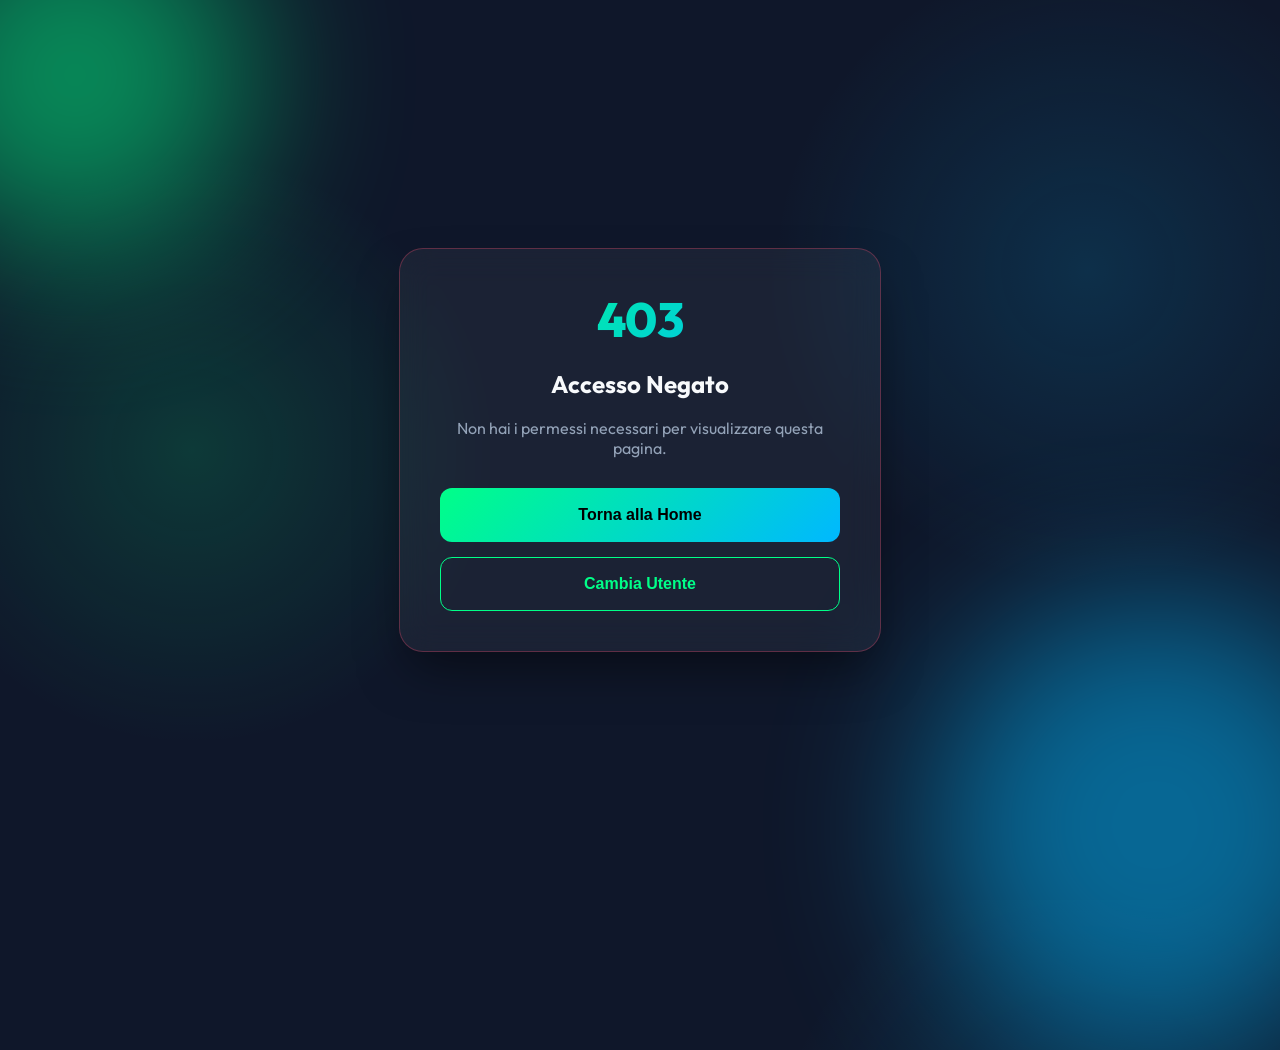
==== frontend/accesso_negato.html @ 78587882 "Frontend" ====
<!DOCTYPE html>
<html lang="it">
<head>
    <meta charset="UTF-8">
    <meta name="viewport" content="width=device-width, initial-scale=1.0">
    <title>Accesso Negato</title>
    <link href="https://fonts.googleapis.com/css2?family=Outfit:wght@300;400;600;800&display=swap" rel="stylesheet">
    <link rel="stylesheet" href="style.css">
</head>
<body style="align-items: center; justify-content: center; height: 100vh;">
    <div class="blob blob-1"></div>
    <div class="blob blob-2"></div>
    
    <div class="container" style="text-align: center; border-color: rgba(255, 77, 109, 0.3);">
        <h1 style="color: #ff4d6d; font-size: 3rem; margin-bottom: 10px;">403</h1>
        <h2>Accesso Negato</h2>
        <p style="color: var(--text-muted); margin-bottom: 30px;">Non hai i permessi necessari per visualizzare questa pagina.</p>
        
        <button onclick="window.location.href='index.html'" style="margin-bottom: 15px; width: 100%;">Torna alla Home</button>
        <button onclick="window.location.href='login.html'" style="background: transparent; border: 1px solid var(--primary); color: var(--primary); width: 100%;">Cambia Utente</button>
    </div>
</body>
</html>
---- frontend/style.css ----
/* Modern UI Design & Glassmorphism */
:root {
    --primary: #00ff88;
    --secondary: #00b8ff;
    --bg-dark: #0f172a;
    --glass-bg: rgba(255, 255, 255, 0.05);
    --glass-border: rgba(255, 255, 255, 0.1);
    --text-main: #f8fafc;
    --text-muted: #94a3b8;
}

body {
    margin: 0;
    padding: 0;
    font-family: 'Outfit', sans-serif;
    background-color: var(--bg-dark);
    background-image: 
        radial-gradient(circle at 15% 50%, rgba(0, 255, 136, 0.15), transparent 25%),
        radial-gradient(circle at 85% 30%, rgba(0, 184, 255, 0.15), transparent 25%);
    color: var(--text-main);
    min-height: 100vh;
    display: flex;
    align-items: center;
    justify-content: center;
    overflow: hidden;
}

/* Effetti per l'ambiente (Blobs) */
.blob {
    position: absolute;
    filter: blur(80px);
    z-index: 1;
    opacity: 0.5;
    border-radius: 50%;
    animation: float 10s ease-in-out infinite alternate;
}
.blob-1 {
    width: 350px;
    height: 350px;
    background: var(--primary);
    top: -100px;
    left: -100px;
}
.blob-2 {
    width: 450px;
    height: 450px;
    background: var(--secondary);
    bottom: -150px;
    right: -100px;
    animation-delay: -5s;
}

@keyframes float {
    0% { transform: translateY(0) scale(1); }
    100% { transform: translateY(-30px) scale(1.05); }
}

/* Glassmorphism Container */
.container {
    background: var(--glass-bg);
    backdrop-filter: blur(16px);
    -webkit-backdrop-filter: blur(16px);
    border: 1px solid var(--glass-border);
    border-radius: 24px;
    padding: 40px;
    width: 100%;
    max-width: 400px;
    box-shadow: 0 25px 50px -12px rgba(0, 0, 0, 0.5);
    transform: translateY(0);
    transition: all 0.4s cubic-bezier(0.175, 0.885, 0.32, 1.275);
    position: relative;
    z-index: 10;
}

.container:hover {
    transform: translateY(-5px);
    box-shadow: 0 30px 60px -12px rgba(0, 0, 0, 0.6);
    border-color: rgba(255, 255, 255, 0.2);
}

h1 {
    margin: 0 0 10px 0;
    font-size: 32px;
    font-weight: 800;
    background: linear-gradient(135deg, var(--primary), var(--secondary));
    -webkit-background-clip: text;
    -webkit-text-fill-color: transparent;
    text-align: center;
    letter-spacing: -0.5px;
}

p.subtitle {
    text-align: center;
    color: var(--text-muted);
    margin-bottom: 35px;
    font-size: 15px;
    font-weight: 300;
}

/* Input Styles */
.input-group {
    position: relative;
    margin-bottom: 25px;
}

.input-group input {
    width: 100%;
    padding: 16px 16px 16px 48px;
    background: rgba(0, 0, 0, 0.2);
    border: 1px solid rgba(255, 255, 255, 0.08);
    border-radius: 12px;
    color: white;
    font-size: 15px;
    font-family: inherit;
    box-sizing: border-box;
    transition: all 0.3s ease;
    outline: none;
}

.input-group input:focus {
    border-color: var(--secondary);
    background: rgba(0, 0, 0, 0.4);
    box-shadow: 0 0 0 4px rgba(0, 184, 255, 0.1);
}

.input-group label {
    position: absolute;
    left: 48px;
    top: 50%;
    transform: translateY(-50%);
    color: var(--text-muted);
    pointer-events: none;
    transition: all 0.3s cubic-bezier(0.4, 0, 0.2, 1);
    font-size: 15px;
}

.input-group input:focus + label,
.input-group input:not(:placeholder-shown) + label {
    top: -12px;
    left: 15px;
    font-size: 12px;
    color: var(--secondary);
    background: #152033; /* Fallback solido */
    background: linear-gradient(to bottom, transparent, var(--bg-dark));
    padding: 0 8px;
    border-radius: 4px;
    font-weight: 600;
}

.icon {
    position: absolute;
    left: 16px;
    top: 50%;
    transform: translateY(-50%);
    color: var(--text-muted);
    transition: color 0.3s ease;
}

.input-group input:focus ~ .icon {
    color: var(--secondary);
}

/* Button Styles */
button {
    width: 100%;
    padding: 16px;
    border: none;
    border-radius: 12px;
    background: linear-gradient(135deg, var(--primary), var(--secondary));
    color: #000;
    font-size: 16px;
    font-weight: 700;
    cursor: pointer;
    transition: all 0.3s ease;
    position: relative;
    overflow: hidden;
    display: flex;
    justify-content: center;
    align-items: center;
    min-height: 54px;
}

button::after {
    content: '';
    position: absolute;
    top: 0;
    left: -100%;
    width: 100%;
    height: 100%;
    background: linear-gradient(90deg, transparent, rgba(255,255,255,0.4), transparent);
    transition: all 0.5s ease;
}

button:hover {
    transform: translateY(-2px);
    box-shadow: 0 10px 20px -5px rgba(0, 184, 255, 0.4);
}

button:hover::after {
    left: 100%;
}

button:active {
    transform: translateY(0);
}

button:disabled {
    opacity: 0.7;
    cursor: not-allowed;
    transform: none;
}

/* Response Messages */
#responseDiv {
    margin-top: 20px;
    padding: 15px;
    border-radius: 12px;
    text-align: center;
    font-size: 14px;
    font-weight: 600;
    opacity: 0;
    transform: translateY(10px);
    transition: all 0.4s ease;
    display: none;
}

#responseDiv.show {
    opacity: 1;
    transform: translateY(0);
    display: block;
}

#responseDiv.success {
    background: rgba(0, 255, 136, 0.1);
    border: 1px solid rgba(0, 255, 136, 0.2);
    color: var(--primary);
    box-shadow: 0 0 15px rgba(0, 255, 136, 0.1);
}

#responseDiv.error {
    background: rgba(255, 50, 100, 0.1);
    border: 1px solid rgba(255, 50, 100, 0.2);
    color: #ff4d6d;
    box-shadow: 0 0 15px rgba(255, 50, 100, 0.1);
}

/* Loading Spinner */
.loader {
    display: none;
    width: 22px;
    height: 22px;
    border: 3px solid rgba(0,0,0,0.3);
    border-radius: 50%;
    border-top-color: #000;
    animation: spin 0.8s linear infinite;
}

@keyframes spin {
    to { transform: rotate(360deg); }
}

/* Navigation Bar */
.navbar {
    position: absolute;
    top: 20px;
    left: 20px;
    z-index: 100;
    display: flex;
    gap: 20px;
    background: var(--glass-bg);
    backdrop-filter: blur(10px);
    -webkit-backdrop-filter: blur(10px);
    padding: 12px 24px;
    border-radius: 30px;
    border: 1px solid var(--glass-border);
}

.navbar a {
    color: var(--text-main);
    text-decoration: none;
    font-size: 14px;
    font-weight: 600;
    transition: color 0.3s ease;
}

.navbar a:hover {
    color: var(--primary);
}

/* Dashboard Grid */
.veicoli-grid {
    display: grid;
    grid-template-columns: repeat(auto-fill, minmax(280px, 1fr));
    gap: 25px;
    width: 100%;
    max-width: 1000px;
    margin: 0 auto;
    padding: 20px;
    position: relative;
    z-index: 10;
}

/* Veicolo Card */
.veicolo-card {
    background: var(--glass-bg);
    backdrop-filter: blur(16px);
    -webkit-backdrop-filter: blur(16px);
    border: 1px solid var(--glass-border);
    border-radius: 20px;
    padding: 25px;
    box-shadow: 0 10px 30px -10px rgba(0, 0, 0, 0.4);
    transition: all 0.3s cubic-bezier(0.175, 0.885, 0.32, 1.275);
    display: flex;
    flex-direction: column;
    gap: 15px;
}

.veicolo-card:hover {
    transform: translateY(-5px);
    box-shadow: 0 20px 40px -10px rgba(0, 0, 0, 0.6);
    border-color: rgba(255, 255, 255, 0.2);
}

.veicolo-card h3 {
    margin: 0;
    font-size: 22px;
    font-weight: 700;
    color: var(--text-main);
}

.veicolo-card p {
    margin: 0;
    font-size: 14px;
    color: var(--text-muted);
}

.veicolo-card .badge {
    display: inline-block;
    padding: 5px 10px;
    border-radius: 20px;
    font-size: 12px;
    font-weight: 600;
    background: rgba(0, 255, 136, 0.1);
    color: var(--primary);
    width: fit-content;
}

.veicolo-card button {
    margin-top: 10px;
    padding: 12px;
    font-size: 14px;
    min-height: 45px;
}

.dashboard-title {
    width: 100%;
    text-align: center;
    position: relative;
    z-index: 10;
    margin-top: 40px;
    margin-bottom: 20px;
}

/* Table Styles */
.table-container {
    background: var(--glass-bg);
    backdrop-filter: blur(16px);
    -webkit-backdrop-filter: blur(16px);
    border: 1px solid var(--glass-border);
    border-radius: 20px;
    padding: 20px;
    box-shadow: 0 10px 30px -10px rgba(0, 0, 0, 0.4);
    width: 100%;
    max-width: 800px;
    margin: 0 auto;
    overflow-x: auto;
    position: relative;
    z-index: 10;
}

table {
    width: 100%;
    border-collapse: collapse;
    color: var(--text-main);
    font-size: 15px;
}

table th, table td {
    padding: 15px 20px;
    text-align: left;
    border-bottom: 1px solid var(--glass-border);
}

table th {
    background: rgba(0, 0, 0, 0.4);
    font-weight: 700;
    color: var(--secondary);
    text-transform: uppercase;
    font-size: 13px;
    letter-spacing: 1px;
}

table th:first-child {
    border-top-left-radius: 12px;
}

table th:last-child {
    border-top-right-radius: 12px;
}

table tbody tr {
    transition: background-color 0.3s ease;
}

table tbody tr:nth-child(even) {
    background-color: rgba(255, 255, 255, 0.02);
}

table tbody tr:hover {
    background-color: rgba(0, 255, 136, 0.05);
}

table tbody tr:last-child td {
    border-bottom: none;
}
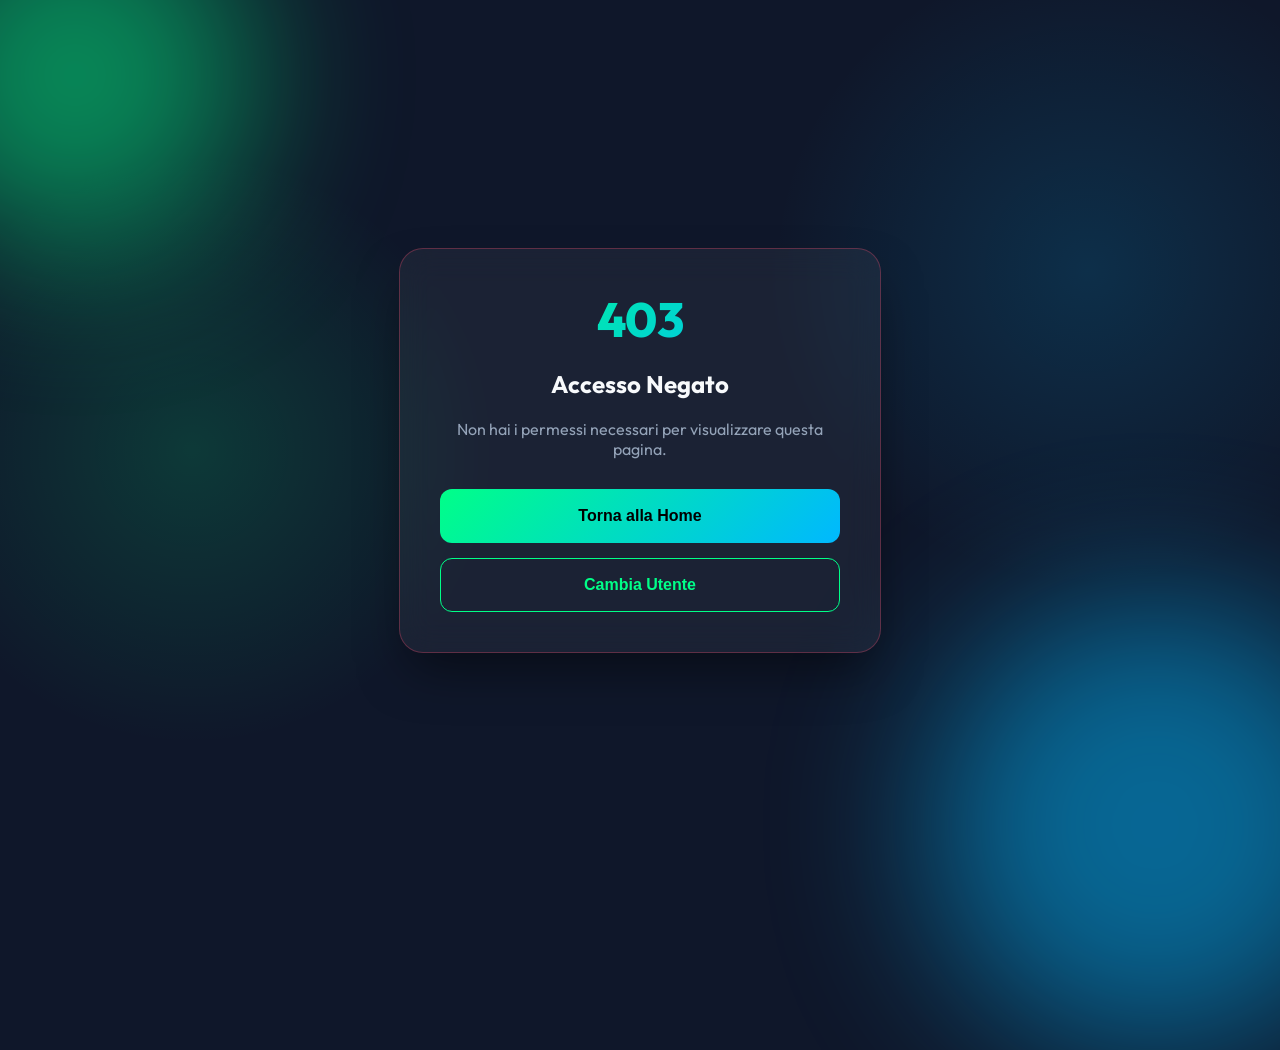
==== commit abb2d73d: "versione 1" ====
--- a/frontend/accesso_negato.html
+++ b/frontend/accesso_negato.html
@@ -2,8 +2,13 @@
 <html lang="it">
 <head>
     <meta charset="UTF-8">
+    <meta name="theme-color" content="#0f172a">
+    <link rel="dns-prefetch" href="http://localhost:8080">
+        <meta name="description" content="Accesso negato - Smart Mobility.">
     <meta name="viewport" content="width=device-width, initial-scale=1.0">
     <title>Accesso Negato</title>
+    <link rel="preconnect" href="https://fonts.googleapis.com">
+    <link rel="preconnect" href="https://fonts.gstatic.com" crossorigin>
     <link href="https://fonts.googleapis.com/css2?family=Outfit:wght@300;400;600;800&display=swap" rel="stylesheet">
     <link rel="stylesheet" href="style.css">
 </head>
--- a/frontend/style.css
+++ b/frontend/style.css
@@ -7,6 +7,18 @@
     --glass-border: rgba(255, 255, 255, 0.1);
     --text-main: #f8fafc;
     --text-muted: #94a3b8;
+    /* Transition tokens for consistency & perf */
+    --transition-fast: 0.2s ease;
+    --transition-normal: 0.3s ease;
+    --transition-spring: 0.4s cubic-bezier(0.175, 0.885, 0.32, 1.275);
+}
+
+/* Reusable glass utility — avoids repeating backdrop-filter everywhere */
+.glass {
+    background: var(--glass-bg);
+    backdrop-filter: blur(16px);
+    -webkit-backdrop-filter: blur(16px);
+    border: 1px solid var(--glass-border);
 }
 
 body {
@@ -14,9 +26,11 @@
     padding: 0;
     font-family: 'Outfit', sans-serif;
     background-color: var(--bg-dark);
+    /* Static gradient — no layout thrashing from dynamic blobs alone */
     background-image: 
         radial-gradient(circle at 15% 50%, rgba(0, 255, 136, 0.15), transparent 25%),
         radial-gradient(circle at 85% 30%, rgba(0, 184, 255, 0.15), transparent 25%);
+    background-attachment: fixed;
     color: var(--text-main);
     min-height: 100vh;
     display: flex;
@@ -32,7 +46,12 @@
     z-index: 1;
     opacity: 0.5;
     border-radius: 50%;
+    /* Promote to own composite layer — animation runs on GPU */
+    will-change: transform;
     animation: float 10s ease-in-out infinite alternate;
+    /* pointer-events none avoids hit-test cost on large blurred element */
+    pointer-events: none;
+    contain: strict;
 }
 .blob-1 {
     width: 350px;
@@ -51,8 +70,8 @@
 }
 
 @keyframes float {
-    0% { transform: translateY(0) scale(1); }
-    100% { transform: translateY(-30px) scale(1.05); }
+    0%   { transform: translate3d(0,    0, 0) scale(1);    }
+    100% { transform: translate3d(0, -30px, 0) scale(1.05); }
 }
 
 /* Glassmorphism Container */
@@ -66,14 +85,16 @@
     width: 100%;
     max-width: 400px;
     box-shadow: 0 25px 50px -12px rgba(0, 0, 0, 0.5);
-    transform: translateY(0);
-    transition: all 0.4s cubic-bezier(0.175, 0.885, 0.32, 1.275);
+    transform: translate3d(0, 0, 0);
+    /* Only animate specific cheap properties, not 'all' */
+    transition: transform var(--transition-spring), box-shadow var(--transition-spring), border-color var(--transition-normal);
     position: relative;
     z-index: 10;
+    will-change: transform, box-shadow;
 }
 
 .container:hover {
-    transform: translateY(-5px);
+    transform: translate3d(0, -5px, 0);
     box-shadow: 0 30px 60px -12px rgba(0, 0, 0, 0.6);
     border-color: rgba(255, 255, 255, 0.2);
 }
@@ -113,7 +134,8 @@
     font-size: 15px;
     font-family: inherit;
     box-sizing: border-box;
-    transition: all 0.3s ease;
+    /* Only transition cheap compositable properties */
+    transition: border-color var(--transition-normal), background-color var(--transition-normal), box-shadow var(--transition-normal);
     outline: none;
 }
 
@@ -130,7 +152,7 @@
     transform: translateY(-50%);
     color: var(--text-muted);
     pointer-events: none;
-    transition: all 0.3s cubic-bezier(0.4, 0, 0.2, 1);
+    transition: top var(--transition-normal), left var(--transition-normal), font-size var(--transition-normal), color var(--transition-normal);
     font-size: 15px;
 }
 
@@ -153,7 +175,9 @@
     top: 50%;
     transform: translateY(-50%);
     color: var(--text-muted);
-    transition: color 0.3s ease;
+    transition: color var(--transition-normal);
+    /* SVGs don't need pointer events here */
+    pointer-events: none;
 }
 
 .input-group input:focus ~ .icon {
@@ -171,37 +195,48 @@
     font-size: 16px;
     font-weight: 700;
     cursor: pointer;
-    transition: all 0.3s ease;
+    /* Only composite-layer properties — no layout triggers */
+    transition: transform var(--transition-normal), box-shadow var(--transition-normal);
     position: relative;
     overflow: hidden;
     display: flex;
     justify-content: center;
     align-items: center;
     min-height: 54px;
+    /* Prevent text selection on rapid clicks */
+    user-select: none;
+    -webkit-user-select: none;
+    /* ELIMINATES the 300ms tap delay on mobile/touch screens */
+    touch-action: manipulation;
+    /* Remove the grey flash on tap (Android) */
+    -webkit-tap-highlight-color: transparent;
 }
 
 button::after {
     content: '';
     position: absolute;
-    top: 0;
-    left: -100%;
-    width: 100%;
-    height: 100%;
-    background: linear-gradient(90deg, transparent, rgba(255,255,255,0.4), transparent);
-    transition: all 0.5s ease;
+    inset: 0;
+    background: linear-gradient(90deg, transparent, rgba(255,255,255,0.35), transparent);
+    transform: translateX(-100%);
+    /* Use transform instead of 'left' — stays on GPU compositor */
+    transition: transform 0.5s ease;
+    pointer-events: none;
 }
 
 button:hover {
-    transform: translateY(-2px);
+    transform: translate3d(0, -2px, 0);
     box-shadow: 0 10px 20px -5px rgba(0, 184, 255, 0.4);
 }
 
 button:hover::after {
-    left: 100%;
+    transform: translateX(100%);
 }
 
 button:active {
-    transform: translateY(0);
+    /* Ultra-fast 100ms transition for :active — feels immediate to the finger */
+    transition: transform 0.1s ease, box-shadow 0.1s ease;
+    transform: translate3d(0, 1px, 0);
+    box-shadow: none;
 }
 
 button:disabled {
@@ -219,14 +254,15 @@
     font-size: 14px;
     font-weight: 600;
     opacity: 0;
-    transform: translateY(10px);
+    transform: translate3d(0, 10px, 0);
     transition: all 0.4s ease;
     display: none;
+    will-change: transform, opacity;
 }
 
 #responseDiv.show {
     opacity: 1;
-    transform: translateY(0);
+    transform: translate3d(0, 0, 0);
     display: block;
 }
 
@@ -280,10 +316,15 @@
     text-decoration: none;
     font-size: 14px;
     font-weight: 600;
-    transition: color 0.3s ease;
-}
-
-.navbar a:hover {
+    transition: color var(--transition-normal);
+    /* Prevent layout shifts on hover color change */
+    will-change: color;
+    /* Eliminate 300ms tap delay on links too */
+    touch-action: manipulation;
+    -webkit-tap-highlight-color: transparent;
+}
+
+.navbar a:hover, .navbar a.active {
     color: var(--primary);
 }
 
@@ -309,14 +350,18 @@
     border-radius: 20px;
     padding: 25px;
     box-shadow: 0 10px 30px -10px rgba(0, 0, 0, 0.4);
-    transition: all 0.3s cubic-bezier(0.175, 0.885, 0.32, 1.275);
+    transform: translate3d(0, 0, 0);
+    transition: transform var(--transition-spring), box-shadow var(--transition-spring), border-color var(--transition-normal);
     display: flex;
     flex-direction: column;
     gap: 15px;
+    will-change: transform, box-shadow;
+    /* Hint browser to handle layout/paint of card independently */
+    contain: layout style;
 }
 
 .veicolo-card:hover {
-    transform: translateY(-5px);
+    transform: translate3d(0, -5px, 0);
     box-shadow: 0 20px 40px -10px rgba(0, 0, 0, 0.6);
     border-color: rgba(255, 255, 255, 0.2);
 }
@@ -409,7 +454,7 @@
 }
 
 table tbody tr {
-    transition: background-color 0.3s ease;
+    transition: background-color var(--transition-normal);
 }
 
 table tbody tr:nth-child(even) {
